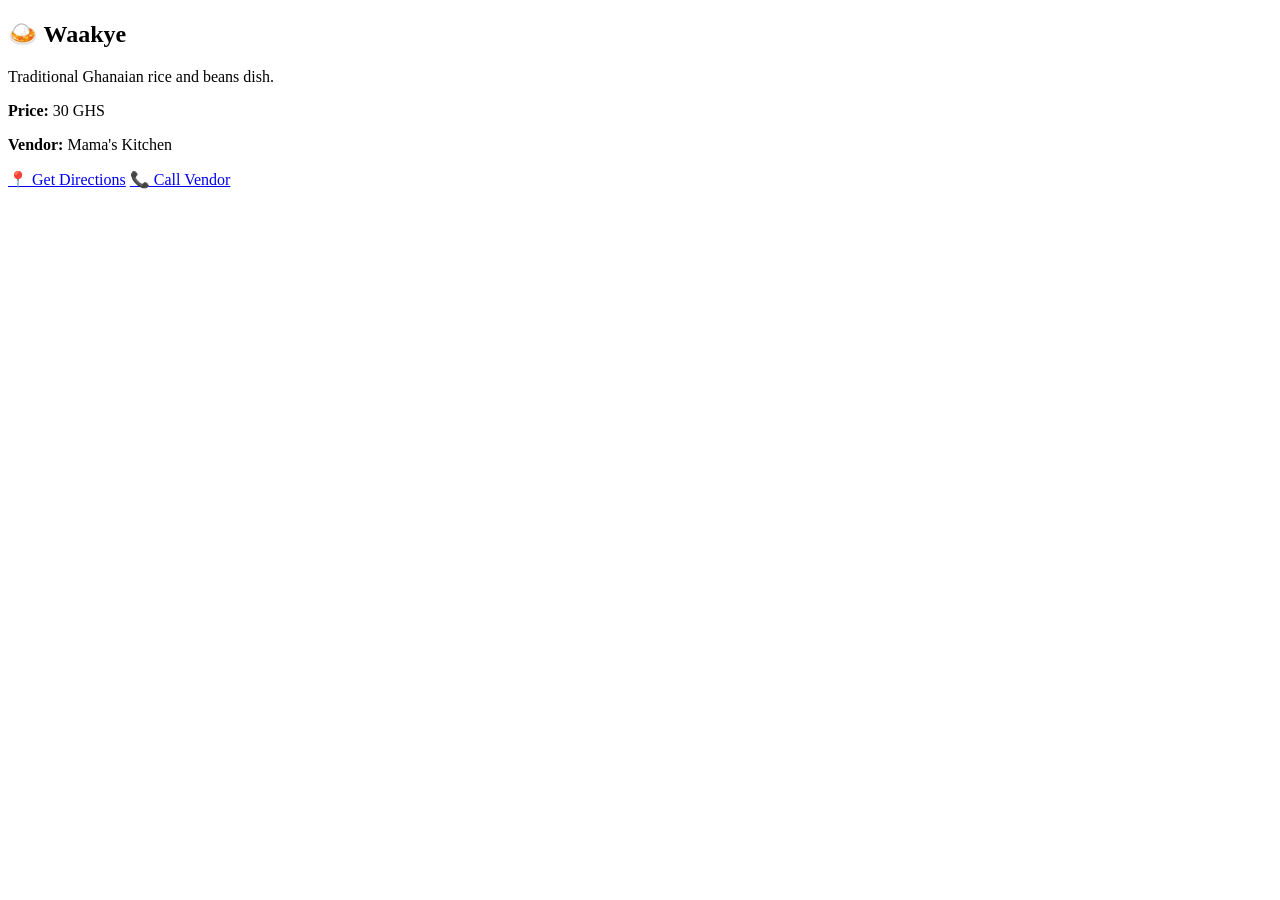
==== food.html @ 8d1660ef "Create food.html" ====
<!DOCTYPE html>
<html>
<head>
  <title>Food Details</title>
  <link rel="stylesheet" href="style.css">
</head>
<body>

<div class="card">
  <h2>🍛 Waakye</h2>
  <p>Traditional Ghanaian rice and beans dish.</p>
  <p><b>Price:</b> 30 GHS</p>
  <p><b>Vendor:</b> Mama's Kitchen</p>

  <a class="btn primary" href="https://maps.google.com">📍 Get Directions</a>
  <a class="btn secondary" href="tel:+233000000000">📞 Call Vendor</a>
</div>

</body>
</html>
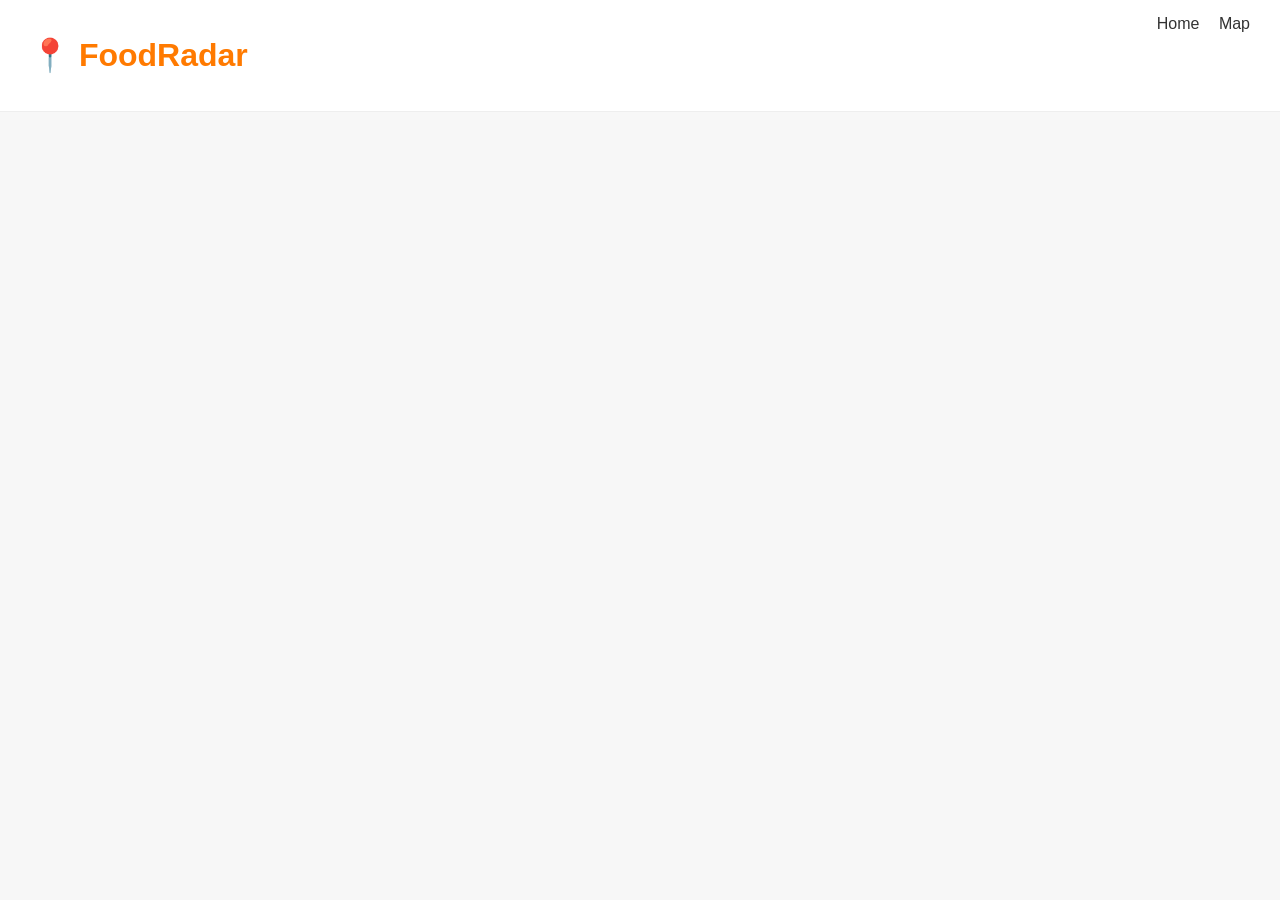
==== commit f5031514: "Update food.html" ====
--- a/food.html
+++ b/food.html
@@ -1,20 +1,26 @@
 <!DOCTYPE html>
-<html>
+<html lang="en">
 <head>
-  <title>Food Details</title>
+  <meta charset="UTF-8">
+  <title>Food Details - FoodRadar</title>
   <link rel="stylesheet" href="style.css">
 </head>
+
 <body>
 
-<div class="card">
-  <h2>🍛 Waakye</h2>
-  <p>Traditional Ghanaian rice and beans dish.</p>
-  <p><b>Price:</b> 30 GHS</p>
-  <p><b>Vendor:</b> Mama's Kitchen</p>
+<header>
+  <h1>📍 FoodRadar</h1>
+  <nav>
+    <a href="index.html">Home</a>
+    <a href="map.html">Map</a>
+  </nav>
+</header>
 
-  <a class="btn primary" href="https://maps.google.com">📍 Get Directions</a>
-  <a class="btn secondary" href="tel:+233000000000">📞 Call Vendor</a>
-</div>
+<!-- DYNAMIC CONTENT -->
+<div id="food-details"></div>
+
+<script src="app.js"></script>
+<script src="food.js"></script>
 
 </body>
 </html>
--- a/style.css
+++ b/style.css
@@ -0,0 +1,112 @@
+body {
+  font-family: Arial, sans-serif;
+  margin: 0;
+  background: #f7f7f7;
+  color: #1a1a1a;
+}
+
+header {
+  display: flex;
+  justify-content: space-between;
+  padding: 15px 30px;
+  background: white;
+  border-bottom: 1px solid #eee;
+}
+
+header h1 {
+  color: #FF7A00;
+}
+
+nav a {
+  margin-left: 15px;
+  text-decoration: none;
+  color: #333;
+}
+
+.hero {
+  text-align: center;
+  padding: 80px 20px;
+}
+
+.hero h2 {
+  font-size: 32px;
+}
+
+.hero p {
+  color: #666;
+  margin-bottom: 30px;
+}
+
+.buttons {
+  display: flex;
+  justify-content: center;
+  gap: 15px;
+}
+
+.btn {
+  padding: 12px 20px;
+  border-radius: 10px;
+  text-decoration: none;
+}
+
+.primary {
+  background: #FF7A00;
+  color: white;
+}
+
+.secondary {
+  border: 2px solid #00A86B;
+  color: #00A86B;
+}
+.food-section {
+    padding: 50px 30px;
+    background: white;
+}
+
+.food-section h2 {
+    text-align: center;
+    margin-bottom: 30px;
+}
+
+.food-container {
+    display: flex;
+    gap: 25px;
+    justify-content: center;
+    flex-wrap: wrap;
+}
+
+.food-card {
+    width: 300px;
+    background: white;
+    border-radius: 18px;
+    overflow: hidden;
+    box-shadow: 0 5px 20px rgba(0,0,0,0.08);
+}
+
+.food-card img {
+    width: 100%;
+    height: 200px;
+    object-fit: cover;
+}
+
+.food-card h3,
+.food-card p {
+    padding: 0 20px;
+}
+
+.info {
+    display: flex;
+    justify-content: space-between;
+    padding: 20px;
+}
+
+.food-card button {
+    margin: 0 20px 20px;
+    width: calc(100% - 40px);
+    padding: 12px;
+    border: none;
+    border-radius: 10px;
+    background: #FF7A00;
+    color: white;
+    cursor: pointer;
+}
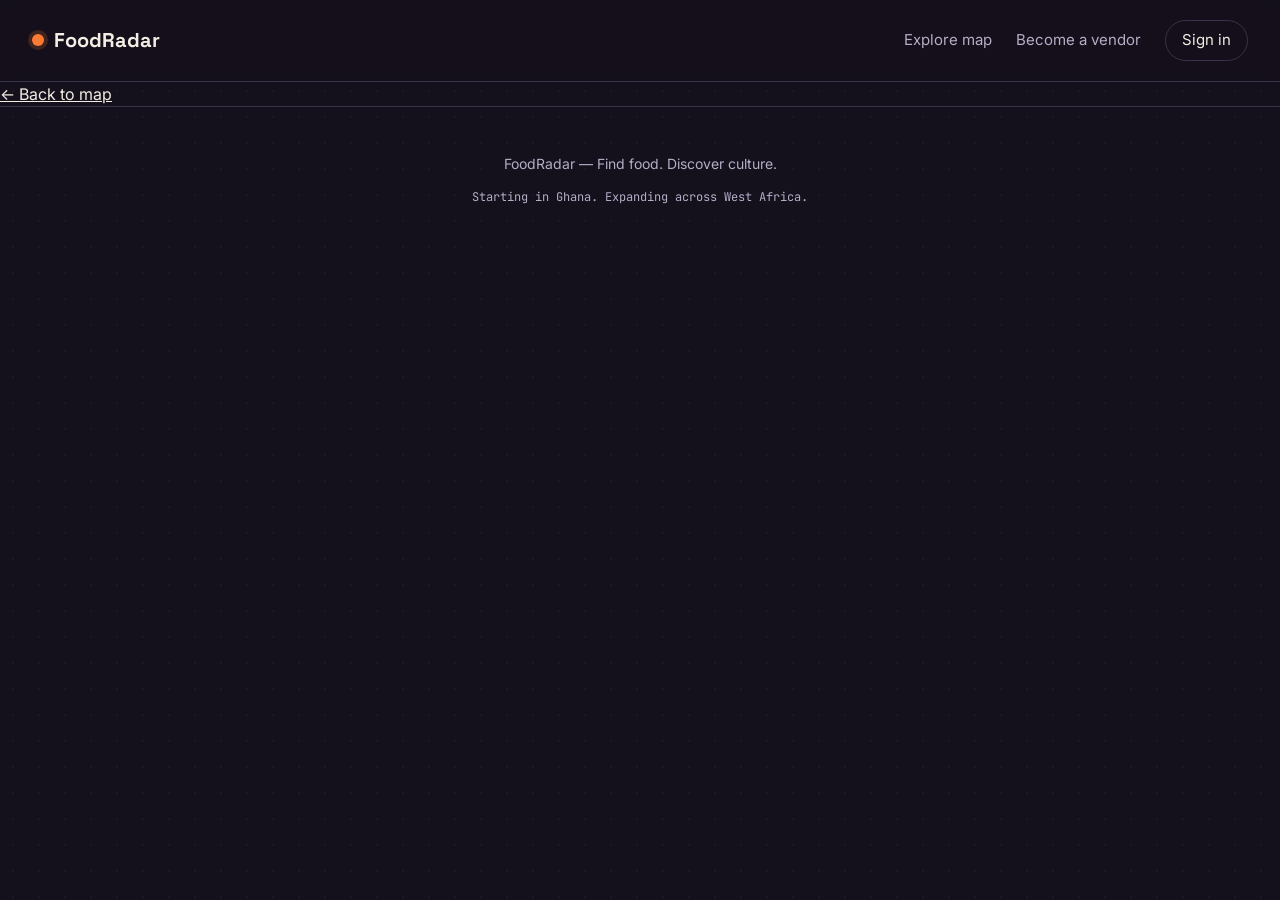
==== commit 9752a4ca: "Update food.html" ====
--- a/food.html
+++ b/food.html
@@ -1,25 +1,40 @@
 <!DOCTYPE html>
 <html lang="en">
 <head>
-  <meta charset="UTF-8">
-  <title>Food Details - FoodRadar</title>
-  <link rel="stylesheet" href="style.css">
+<meta charset="UTF-8">
+<meta name="viewport" content="width=device-width, initial-scale=1.0">
+<title>FoodRadar — Dish details</title>
+
+<link rel="preconnect" href="https://fonts.googleapis.com">
+<link rel="preconnect" href="https://fonts.gstatic.com" crossorigin>
+<link href="https://fonts.googleapis.com/css2?family=Space+Grotesk:wght@500;600;700&family=Inter:wght@400;500;600&family=JetBrains+Mono:wght@400;500&display=swap" rel="stylesheet">
+
+<link rel="stylesheet" href="style.css">
 </head>
-
 <body>
 
-<header>
-  <h1>📍 FoodRadar</h1>
-  <nav>
-    <a href="index.html">Home</a>
-    <a href="map.html">Map</a>
+<header class="site-header">
+  <a class="brand" href="index.html">
+    <span class="brand-mark" aria-hidden="true"></span>
+    FoodRadar
+  </a>
+  <nav class="site-nav">
+    <a href="map.html">Explore map</a>
+    <a href="vendor.html">Become a vendor</a>
+    <a href="login.html" class="nav-cta">Sign in</a>
   </nav>
 </header>
 
-<!-- DYNAMIC CONTENT -->
-<div id="food-details"></div>
+<main>
+  <a class="back-link" href="map.html">← Back to map</a>
+  <div id="food-detail"></div>
+</main>
 
-<script src="app.js"></script>
+<footer class="site-footer">
+  <p>FoodRadar — Find food. Discover culture.</p>
+  <p class="footer-sub">Starting in Ghana. Expanding across West Africa.</p>
+</footer>
+
 <script src="food.js"></script>
 
 </body>
--- a/style.css
+++ b/style.css
@@ -1,112 +1,556 @@
+/* ============================
+   FoodRadar — design tokens
+   ============================ */
+:root {
+  --bg: #14101c;
+  --panel: #1f1a2b;
+  --panel-light: #251f36;
+  --ink: #f3ede3;
+  --ink-dim: #b6adc7;
+  --signal: #ff7a33;
+  --signal-dim: rgba(255, 122, 51, 0.35);
+  --palm: #00a86b;
+  --gold: #ffc857;
+  --line: #3a3248;
+
+  --font-display: "Space Grotesk", sans-serif;
+  --font-body: "Inter", sans-serif;
+  --font-mono: "JetBrains Mono", monospace;
+}
+
+* { box-sizing: border-box; }
+
+html { scroll-behavior: smooth; }
+
 body {
-  font-family: Arial, sans-serif;
   margin: 0;
-  background: #f7f7f7;
-  color: #1a1a1a;
-}
-
-header {
+  background: var(--bg);
+  background-image:
+    radial-gradient(rgba(255,255,255,0.035) 1px, transparent 1px);
+  background-size: 26px 26px;
+  color: var(--ink);
+  font-family: var(--font-body);
+  line-height: 1.5;
+}
+
+h1, h2, h3 {
+  font-family: var(--font-display);
+  font-weight: 600;
+  margin: 0;
+  letter-spacing: -0.01em;
+}
+
+a { color: inherit; }
+
+@media (prefers-reduced-motion: reduce) {
+  *, *::before, *::after {
+    animation-duration: 0.001ms !important;
+    animation-iteration-count: 1 !important;
+    transition-duration: 0.001ms !important;
+  }
+}
+
+/* ============================
+   Header
+   ============================ */
+.site-header {
   display: flex;
   justify-content: space-between;
-  padding: 15px 30px;
-  background: white;
-  border-bottom: 1px solid #eee;
-}
-
-header h1 {
-  color: #FF7A00;
-}
-
-nav a {
-  margin-left: 15px;
+  align-items: center;
+  padding: 20px 32px;
+  border-bottom: 1px solid var(--line);
+  position: sticky;
+  top: 0;
+  background: rgba(20, 16, 28, 0.85);
+  backdrop-filter: blur(8px);
+  z-index: 10;
+}
+
+.brand {
+  display: flex;
+  align-items: center;
+  gap: 10px;
+  font-family: var(--font-display);
+  font-weight: 700;
+  font-size: 20px;
   text-decoration: none;
-  color: #333;
-}
-
-.hero {
-  text-align: center;
-  padding: 80px 20px;
-}
-
-.hero h2 {
-  font-size: 32px;
-}
-
-.hero p {
-  color: #666;
-  margin-bottom: 30px;
-}
-
-.buttons {
-  display: flex;
-  justify-content: center;
-  gap: 15px;
-}
-
+}
+
+.brand-mark {
+  width: 12px;
+  height: 12px;
+  border-radius: 50%;
+  background: var(--signal);
+  box-shadow: 0 0 0 4px rgba(255, 122, 51, 0.18);
+}
+
+.site-nav {
+  display: flex;
+  align-items: center;
+  gap: 24px;
+  flex-wrap: wrap;
+}
+
+.site-nav a {
+  text-decoration: none;
+  color: var(--ink-dim);
+  font-size: 15px;
+  transition: color 0.15s ease;
+}
+
+.site-nav a:hover,
+.site-nav a:focus-visible { color: var(--ink); }
+
+.nav-cta {
+  padding: 8px 16px;
+  border: 1px solid var(--line);
+  border-radius: 100px;
+  color: var(--ink) !important;
+}
+
+/* ============================
+   Buttons
+   ============================ */
 .btn {
-  padding: 12px 20px;
+  display: inline-block;
+  padding: 13px 24px;
   border-radius: 10px;
   text-decoration: none;
-}
-
-.primary {
-  background: #FF7A00;
-  color: white;
-}
-
-.secondary {
-  border: 2px solid #00A86B;
-  color: #00A86B;
-}
-.food-section {
-    padding: 50px 30px;
-    background: white;
-}
-
-.food-section h2 {
-    text-align: center;
-    margin-bottom: 30px;
-}
+  font-weight: 600;
+  font-size: 15px;
+  transition: transform 0.15s ease, opacity 0.15s ease;
+}
+
+.btn:hover { transform: translateY(-1px); }
+.btn:focus-visible { outline: 2px solid var(--gold); outline-offset: 2px; }
+
+.btn-primary {
+  background: var(--signal);
+  color: #14101c;
+}
+
+.btn-outline {
+  border: 1.5px solid var(--palm);
+  color: var(--palm);
+}
+
+.eyebrow {
+  font-family: var(--font-mono);
+  font-size: 12px;
+  letter-spacing: 0.12em;
+  text-transform: uppercase;
+  color: var(--gold);
+  margin: 0 0 12px;
+}
+
+/* ============================
+   Hero + Radar signature
+   ============================ */
+.hero {
+  display: grid;
+  grid-template-columns: 1.1fr 1fr;
+  gap: 40px;
+  align-items: center;
+  padding: 72px 32px;
+  max-width: 1200px;
+  margin: 0 auto;
+}
+
+.hero h1 {
+  font-size: clamp(36px, 5vw, 58px);
+  line-height: 1.05;
+}
+
+.hero-sub {
+  color: var(--ink-dim);
+  font-size: 17px;
+  max-width: 46ch;
+  margin: 20px 0 32px;
+}
+
+.hero-actions { display: flex; gap: 14px; flex-wrap: wrap; }
+
+.radar { display: flex; justify-content: center; }
+
+.radar-screen {
+  position: relative;
+  width: min(100%, 380px);
+  aspect-ratio: 1 / 1;
+  border-radius: 50%;
+  background: radial-gradient(circle, var(--panel-light) 0%, var(--panel) 70%, #17131f 100%);
+  border: 1px solid var(--line);
+  overflow: hidden;
+}
+
+.radar-ring {
+  position: absolute;
+  border-radius: 50%;
+  border: 1px solid rgba(255, 200, 87, 0.16);
+}
+.ring-1 { inset: 12%; }
+.ring-2 { inset: 32%; }
+.ring-3 { inset: 52%; }
+
+.radar-sweep {
+  position: absolute;
+  inset: 0;
+  border-radius: 50%;
+  background: conic-gradient(from 0deg, var(--signal-dim), transparent 22%);
+  animation: sweep 6s linear infinite;
+  mix-blend-mode: screen;
+}
+
+@keyframes sweep { to { transform: rotate(360deg); } }
+
+.radar-blips { position: absolute; inset: 0; }
+
+.radar-blip {
+  position: absolute;
+  display: flex;
+  align-items: center;
+  gap: 6px;
+  transform: translate(-50%, -50%);
+  animation: blipPulse 3.6s ease-in-out infinite;
+}
+
+.blip-dot {
+  width: 8px;
+  height: 8px;
+  border-radius: 50%;
+  background: var(--gold);
+  box-shadow: 0 0 8px 2px rgba(255, 200, 87, 0.6);
+  flex-shrink: 0;
+}
+
+.blip-label {
+  font-family: var(--font-mono);
+  font-size: 11px;
+  color: var(--ink);
+  background: rgba(20, 16, 28, 0.7);
+  padding: 2px 6px;
+  border-radius: 4px;
+  white-space: nowrap;
+}
+
+@keyframes blipPulse {
+  0%, 100% { opacity: 0.4; }
+  50% { opacity: 1; }
+}
+
+/* ============================
+   City strip (marquee)
+   ============================ */
+.city-strip {
+  border-top: 1px solid var(--line);
+  border-bottom: 1px solid var(--line);
+  padding: 18px 0;
+  display: flex;
+  align-items: center;
+  gap: 24px;
+  overflow: hidden;
+}
+
+.city-strip-label {
+  font-family: var(--font-mono);
+  font-size: 12px;
+  color: var(--gold);
+  padding-left: 32px;
+  white-space: nowrap;
+  letter-spacing: 0.08em;
+}
+
+.city-track {
+  display: flex;
+  gap: 0;
+  animation: marquee 18s linear infinite;
+}
+
+.city-list {
+  display: flex;
+  list-style: none;
+  margin: 0;
+  padding: 0;
+  gap: 40px;
+  padding-right: 40px;
+}
+
+.city-list li {
+  font-family: var(--font-mono);
+  font-size: 14px;
+  color: var(--ink-dim);
+  white-space: nowrap;
+}
+
+@keyframes marquee {
+  from { transform: translateX(0); }
+  to { transform: translateX(-50%); }
+}
+
+/* ============================
+   Food section
+   ============================ */
+.food-section { padding: 72px 32px; max-width: 1200px; margin: 0 auto; }
+
+.section-head { text-align: center; margin-bottom: 40px; }
+.section-head p { color: var(--ink-dim); margin-top: 8px; }
 
 .food-container {
-    display: flex;
-    gap: 25px;
-    justify-content: center;
-    flex-wrap: wrap;
+  display: flex;
+  flex-wrap: wrap;
+  gap: 22px;
+  justify-content: center;
 }
 
 .food-card {
-    width: 300px;
-    background: white;
-    border-radius: 18px;
-    overflow: hidden;
-    box-shadow: 0 5px 20px rgba(0,0,0,0.08);
-}
-
-.food-card img {
-    width: 100%;
-    height: 200px;
-    object-fit: cover;
-}
-
-.food-card h3,
-.food-card p {
-    padding: 0 20px;
-}
-
-.info {
-    display: flex;
-    justify-content: space-between;
-    padding: 20px;
-}
-
-.food-card button {
-    margin: 0 20px 20px;
-    width: calc(100% - 40px);
-    padding: 12px;
-    border: none;
-    border-radius: 10px;
-    background: #FF7A00;
-    color: white;
-    cursor: pointer;
-}
+  width: 280px;
+  background: var(--panel);
+  border: 1px solid var(--line);
+  border-radius: 16px;
+  padding: 20px;
+  display: flex;
+  flex-direction: column;
+  gap: 10px;
+}
+
+.food-card-top {
+  display: flex;
+  justify-content: space-between;
+  align-items: center;
+}
+
+.food-emoji { font-size: 28px; }
+
+.food-tag {
+  font-family: var(--font-mono);
+  font-size: 11px;
+  color: var(--palm);
+  border: 1px solid var(--palm);
+  padding: 3px 8px;
+  border-radius: 100px;
+}
+
+.food-card h3 { font-size: 19px; }
+
+.food-vendor { color: var(--gold); font-size: 13px; margin: 0; }
+.food-desc { color: var(--ink-dim); font-size: 14px; margin: 0; flex-grow: 1; }
+
+.food-meta {
+  display: flex;
+  justify-content: space-between;
+  font-family: var(--font-mono);
+  font-size: 14px;
+  padding-top: 8px;
+  border-top: 1px solid var(--line);
+}
+
+.food-price { color: var(--ink); font-weight: 500; }
+.food-distance { color: var(--ink-dim); }
+
+.food-cta {
+  margin-top: 4px;
+  padding: 11px;
+  border: none;
+  border-radius: 10px;
+  background: var(--signal);
+  color: #14101c;
+  font-weight: 600;
+  font-size: 14px;
+  cursor: pointer;
+}
+
+.food-cta:hover { opacity: 0.9; }
+
+/* ============================
+   How it works
+   ============================ */
+.how { padding: 72px 32px; max-width: 1000px; margin: 0 auto; }
+
+.how-list {
+  list-style: none;
+  margin: 0;
+  padding: 0;
+  display: grid;
+  grid-template-columns: repeat(3, 1fr);
+  gap: 28px;
+}
+
+.how-list li {
+  background: var(--panel);
+  border: 1px solid var(--line);
+  border-radius: 16px;
+  padding: 24px;
+}
+
+.how-index {
+  font-family: var(--font-mono);
+  color: var(--signal);
+  font-size: 13px;
+  display: block;
+  margin-bottom: 12px;
+}
+
+.how-list h3 { font-size: 18px; margin-bottom: 8px; }
+.how-list p { color: var(--ink-dim); font-size: 14px; margin: 0; }
+
+/* ============================
+   Vendor CTA
+   ============================ */
+.vendor-cta {
+  max-width: 700px;
+  margin: 0 auto 72px;
+  padding: 48px 32px;
+  background: var(--panel);
+  border: 1px solid var(--line);
+  border-radius: 20px;
+  text-align: center;
+}
+
+.vendor-cta h2 { font-size: 28px; margin: 12px 0; }
+.vendor-cta p:not(.eyebrow) { color: var(--ink-dim); margin-bottom: 24px; }
+
+/* ============================
+   Footer
+   ============================ */
+.site-footer {
+  text-align: center;
+  padding: 32px;
+  border-top: 1px solid var(--line);
+  color: var(--ink-dim);
+  font-size: 14px;
+}
+
+.footer-sub { font-family: var(--font-mono); font-size: 12px; margin-top: 6px; }
+
+/* ============================
+   Map page
+   ============================ */
+.map-hero {
+  max-width: 900px;
+  margin: 0 auto;
+  padding: 56px 32px 32px;
+  text-align: center;
+}
+
+.map-hero h1 {
+  font-size: clamp(28px, 4vw, 40px);
+  margin: 4px 0 12px;
+}
+
+.filter-bar {
+  display: flex;
+  justify-content: center;
+  gap: 10px;
+  flex-wrap: wrap;
+  margin-top: 24px;
+}
+
+.filter-chip {
+  padding: 9px 18px;
+  border-radius: 100px;
+  border: 1px solid var(--line);
+  background: transparent;
+  color: var(--ink-dim);
+  font-family: var(--font-body);
+  font-size: 14px;
+  cursor: pointer;
+  transition: all 0.15s ease;
+}
+
+.filter-chip:hover { border-color: var(--signal); color: var(--ink); }
+
+.filter-chip.active {
+  background: var(--signal);
+  border-color: var(--signal);
+  color: #14101c;
+  font-weight: 600;
+}
+
+.map-wrap {
+  max-width: 1100px;
+  margin: 0 auto 64px;
+  padding: 0 32px;
+}
+
+#map {
+  height: 60vh;
+  min-height: 380px;
+  width: 100%;
+  border-radius: 18px;
+  border: 1px solid var(--line);
+}
+
+.map-pin {
+  display: block;
+  width: 14px;
+  height: 14px;
+  border-radius: 50%;
+  background: var(--pin-color, #ff7a33);
+  box-shadow: 0 0 0 4px rgba(255, 122, 51, 0.2), 0 0 10px 2px rgba(0,0,0,0.4);
+  border: 2px solid rgba(20, 16, 28, 0.6);
+}
+
+.food-empty {
+  color: var(--ink-dim);
+  text-align: center;
+  width: 100%;
+}
+
+/* Leaflet popup theming */
+.leaflet-popup-content-wrapper {
+  background: var(--panel);
+  color: var(--ink);
+  border-radius: 12px;
+}
+
+.leaflet-popup-tip { background: var(--panel); }
+
+.leaflet-popup-content { margin: 14px 16px; }
+
+.map-popup-tag {
+  font-family: var(--font-mono);
+  font-size: 11px;
+  color: var(--gold);
+  margin: 0 0 6px;
+}
+
+.map-popup h3 { font-size: 16px; margin: 0 0 4px; }
+
+.map-popup-vendor {
+  font-size: 13px;
+  color: var(--ink-dim);
+  margin: 0 0 8px;
+}
+
+.map-popup-meta {
+  display: flex;
+  gap: 12px;
+  font-family: var(--font-mono);
+  font-size: 13px;
+  margin-bottom: 12px;
+}
+
+.map-popup-actions { display: flex; gap: 8px; }
+
+.map-popup-actions a {
+  flex: 1;
+  text-align: center;
+  padding: 8px;
+  border-radius: 8px;
+  font-size: 13px;
+  font-weight: 600;
+  text-decoration: none;
+}
+
+.btn-directions { background: var(--signal); color: #14101c; }
+.btn-call { background: var(--palm); color: #14101c; }
+
+/* ============================
+   Responsive
+   ============================ */
+@media (max-width: 860px) {
+  .hero { grid-template-columns: 1fr; padding: 48px 20px; }
+  .radar { order: -1; }
+  .how-list { grid-template-columns: 1fr; }
+  .site-header { padding: 16px 20px; flex-wrap: wrap; gap: 12px; }
+  .food-section, .how, .vendor-cta { padding-left: 20px; padding-right: 20px; }
+}
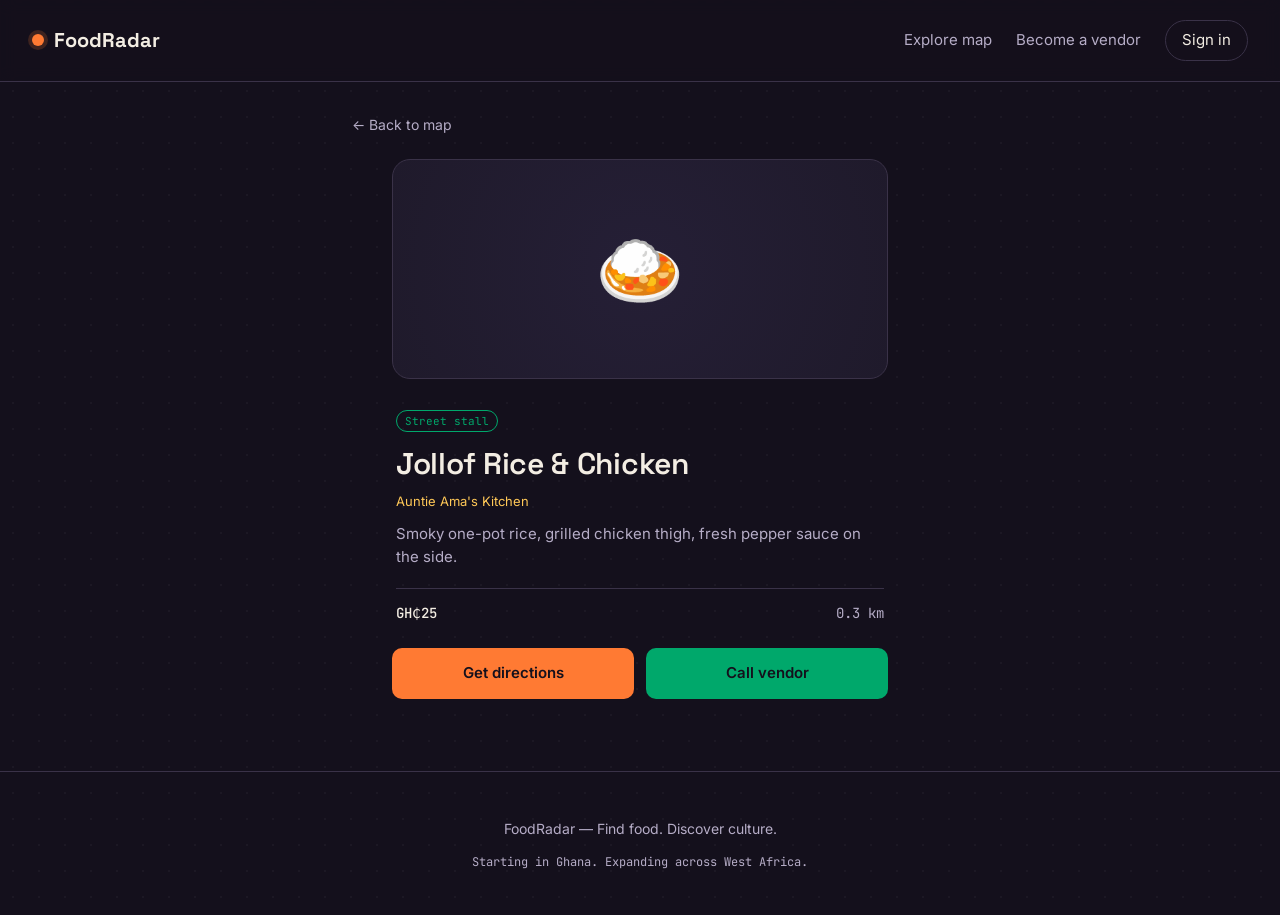
==== commit 8abc59e2: "Update food.html" ====
--- a/food.html
+++ b/food.html
@@ -4,6 +4,9 @@
 <meta charset="UTF-8">
 <meta name="viewport" content="width=device-width, initial-scale=1.0">
 <title>FoodRadar — Dish details</title>
+<meta name="description" content="Dish details, price, distance and vendor contact on FoodRadar.">
+<meta name="theme-color" content="#14101c">
+<link rel="icon" href="data:image/svg+xml,%3Csvg xmlns='http://www.w3.org/2000/svg' viewBox='0 0 32 32'%3E%3Ccircle cx='16' cy='16' r='16' fill='%2314101c'/%3E%3Ccircle cx='16' cy='16' r='10' fill='none' stroke='%23ffc857' stroke-opacity='0.35'/%3E%3Ccircle cx='16' cy='16' r='4' fill='%23ff7a33'/%3E%3C/svg%3E">
 
 <link rel="preconnect" href="https://fonts.googleapis.com">
 <link rel="preconnect" href="https://fonts.gstatic.com" crossorigin>
--- a/style.css
+++ b/style.css
@@ -545,12 +545,192 @@
 .btn-call { background: var(--palm); color: #14101c; }
 
 /* ============================
+   Food detail page
+   ============================ */
+.back-link {
+  display: block;
+  max-width: 640px;
+  margin: 32px auto 0;
+  padding: 0 32px;
+  color: var(--ink-dim);
+  text-decoration: none;
+  font-size: 14px;
+}
+
+.back-link:hover { color: var(--ink); }
+
+.food-details {
+  max-width: 560px;
+  margin: 24px auto 72px;
+  padding: 0 32px;
+}
+
+.food-details-visual {
+  height: 220px;
+  border-radius: 18px;
+  background: radial-gradient(circle, var(--panel-light) 0%, var(--panel) 100%);
+  border: 1px solid var(--line);
+  display: flex;
+  align-items: center;
+  justify-content: center;
+  font-size: 72px;
+}
+
+.food-details-content { padding: 28px 4px 0; }
+
+.food-details-content h1 {
+  font-size: 30px;
+  margin: 10px 0 6px;
+}
+
+.food-detail-desc {
+  color: var(--ink-dim);
+  font-size: 15px;
+  margin: 12px 0 20px;
+}
+
+.food-details-content .food-meta {
+  border-top: 1px solid var(--line);
+  padding-top: 14px;
+}
+
+.food-actions {
+  display: flex;
+  gap: 12px;
+  margin-top: 24px;
+}
+
+.food-actions a {
+  flex: 1;
+  text-align: center;
+  padding: 14px;
+  border-radius: 10px;
+  text-decoration: none;
+  font-weight: 600;
+  font-size: 15px;
+}
+
+.btn-map { background: var(--signal); color: #14101c; }
+.btn-call { background: var(--palm); color: #14101c; }
+
+/* ============================
+   Auth / forms (login + vendor)
+   ============================ */
+.auth-main {
+  display: flex;
+  justify-content: center;
+  padding: 64px 20px 96px;
+}
+
+.auth-card {
+  width: 100%;
+  max-width: 440px;
+  background: var(--panel);
+  border: 1px solid var(--line);
+  border-radius: 20px;
+  padding: 36px 32px;
+}
+
+.auth-card h1,
+.auth-card h2 { font-size: 24px; margin-bottom: 24px; }
+
+.auth-form {
+  display: flex;
+  flex-direction: column;
+  gap: 18px;
+}
+
+.auth-form label {
+  display: flex;
+  flex-direction: column;
+  gap: 8px;
+  font-size: 13px;
+  color: var(--ink-dim);
+  font-family: var(--font-mono);
+}
+
+.auth-form input,
+.auth-form select {
+  padding: 12px 14px;
+  border-radius: 10px;
+  border: 1px solid var(--line);
+  background: var(--panel-light);
+  color: var(--ink);
+  font-family: var(--font-body);
+  font-size: 15px;
+}
+
+.auth-form input:focus,
+.auth-form select:focus {
+  outline: none;
+  border-color: var(--signal);
+}
+
+.btn.full { width: 100%; text-align: center; border: none; cursor: pointer; margin-top: 6px; }
+
+.auth-message {
+  margin-top: 18px;
+  padding: 14px;
+  border-radius: 10px;
+  background: rgba(0, 168, 107, 0.12);
+  border: 1px solid var(--palm);
+  color: var(--ink);
+  font-size: 14px;
+}
+
+.auth-note {
+  margin-top: 16px;
+  font-size: 13px;
+  color: var(--ink-dim);
+  text-align: center;
+}
+
+.auth-note a { color: var(--gold); text-decoration: none; }
+.auth-note a:hover { text-decoration: underline; }
+
+/* Vendor page */
+.vendor-hero {
+  max-width: 760px;
+  margin: 0 auto;
+  padding: 56px 32px 16px;
+  text-align: center;
+}
+
+.vendor-hero h1 { font-size: clamp(28px, 4vw, 40px); margin: 4px 0 12px; }
+
+.benefit-grid {
+  max-width: 1000px;
+  margin: 0 auto;
+  padding: 24px 32px 56px;
+  display: grid;
+  grid-template-columns: repeat(3, 1fr);
+  gap: 22px;
+}
+
+.benefit-card {
+  background: var(--panel);
+  border: 1px solid var(--line);
+  border-radius: 16px;
+  padding: 24px;
+}
+
+.benefit-card h3 { font-size: 17px; margin-bottom: 8px; }
+.benefit-card p { color: var(--ink-dim); font-size: 14px; margin: 0; }
+
+.vendor-form-wrap {
+  display: flex;
+  justify-content: center;
+  padding-bottom: 72px;
+}
+
+/* ============================
    Responsive
    ============================ */
 @media (max-width: 860px) {
   .hero { grid-template-columns: 1fr; padding: 48px 20px; }
   .radar { order: -1; }
   .how-list { grid-template-columns: 1fr; }
+  .benefit-grid { grid-template-columns: 1fr; }
   .site-header { padding: 16px 20px; flex-wrap: wrap; gap: 12px; }
   .food-section, .how, .vendor-cta { padding-left: 20px; padding-right: 20px; }
 }
